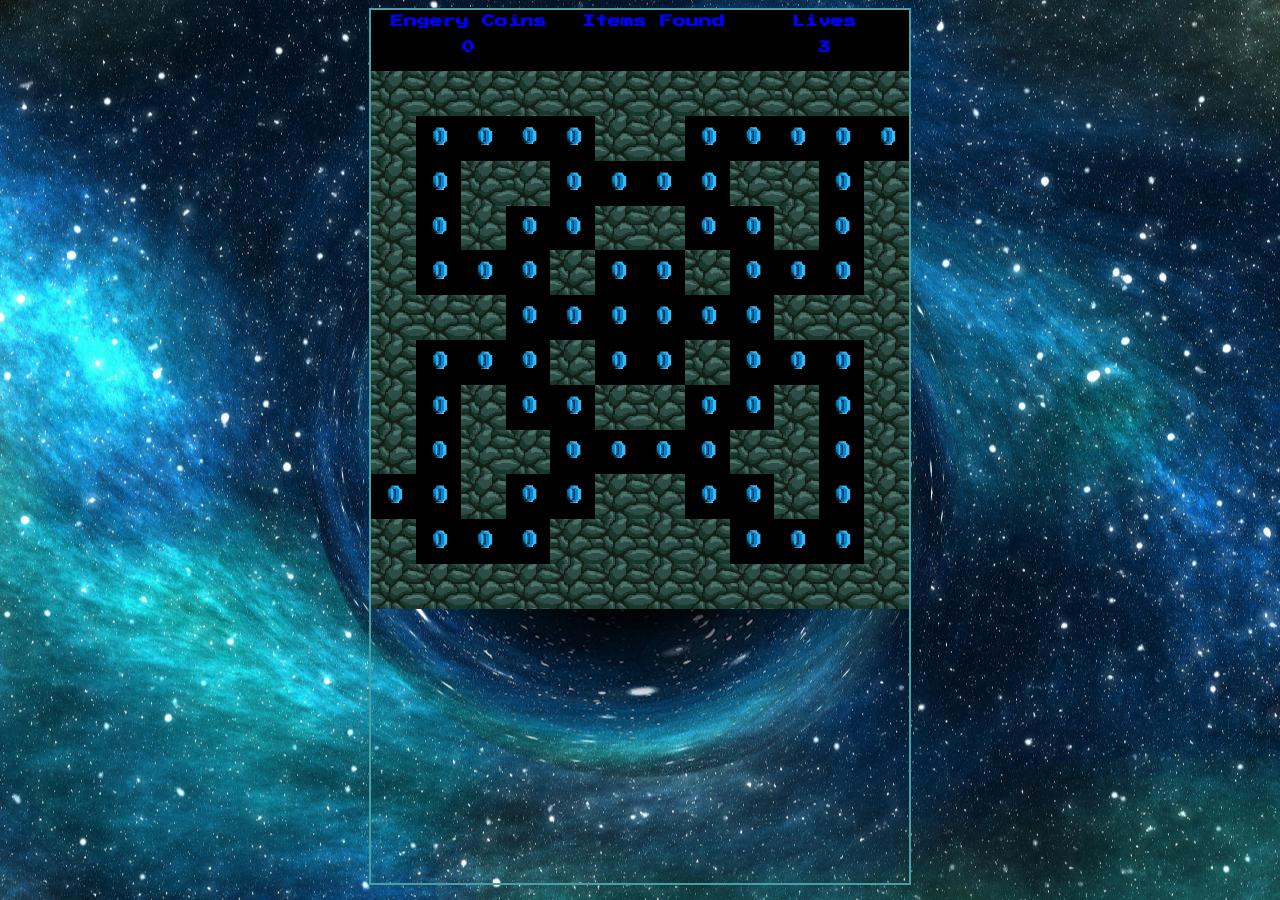
==== index.html @ 5d6bd7fd "game update" ====
<!DOCTYPE html>
<html lang="en">
<head>
    <meta charset="UTF-8">
    <meta name="viewport" content="width=device-width, initial-scale=1.0">
    <meta http-equiv="X-UA-Compatible" content="ie=edge">
    <title>Document</title>
    <link href="https://fonts.googleapis.com/css?family=Press+Start+2P&display=swap" rel="stylesheet">

    <link rel="stylesheet" href="css/main.css">
</head>
<body> 
    <!-- <canvas id="GameBoardCanvas" width="400px" height="400px">
        </canvas> -->
        <div id="mazeContainer">
            <div class="infoBoard">
                <div class="column" id="left"><h4>Engery Coins <p id="energy">0</p></h4></div>
                <div class="column" id="middle">
                    <h4 id="items">Items Found</h4> 
                    <div class="columnB first"></div>
                    <div class="columnB second"></div>
                    <div class="columnB third"></div>
                </div>
                <div class="column" id="right"><h4>Lives <p id="lives">3</p> </h4></div>
            </div>
            <div class="maze">

            </div>
   
</div>
<script src="https://ajax.googleapis.com/ajax/libs/jquery/3.4.1/jquery.min.js"></script>
<script src="js/app.js"></script>
</body>
</html>
---- css/main.css ----
body {
    background-color: black;
    background-image: url('../DoctorWho/spaceBackground.jpg');
    background-attachment: fixed;
    background-repeat: no-repeat;
    background-position: center;
    font-family: 'Press Start 2P', cursive;

}
#mazeContainer {
    text-align: center;
    position: relative;
    border: 2px solid #4A9FA2;
    width: 42vmax;
    height: 97vh;
    margin: 0 auto;
    /* animation: spin 4s infinite linear; */
}
/* @keyframes spin {
	0%  {-webkit-transform: rotate(0deg);}
	100% {-webkit-transform: rotate(360deg);}	
} */
.infoBoard {
    margin: 0 auto;
    height: 4vmax;
    width: 41.2vmax;
    font-family: 'Press Start 2P', cursive;
    border: 5px solid black;
    background-color: black;
    vertical-align: middle;
    color: blue
}
.maze {
    font-size: 0;
    
}
h4 {
    margin: 0 auto;
    font-size: 1vmax
}
span {
    height: 5vmax
}
.column {
    float: left;
    height: 4vmax
  }

.row:after {
    content: "";
    display: table;
    clear: both;
  }
.columnB {
    float: left;
    width: 3.5vmax;
    height: 3.5vmax;
    margin: 0 10px
  }
#right {
    width: 30%
}
#middle {
    width: 35%
}
#left {
    width: 35%
}
.rightBoard {
    height: 48vmax;
    font-family: 'Press Start 2P', cursive;
    border: 5px solid black;
    background-color: black;
    vertical-align: middle;
    color: blue
}

.maze div {
    width:  3.5vmax;
    height: 3.5vmax;
    margin: 0;
    padding: 0;
    display: inline-block;
    background-color: black;
}
.wall {
    background-image: url('../DoctorWho/tile2.png');
    background-size: contain;

}
.coin {
    background-image: url('../DoctorWho/coin.gif');
    background-size: contain;
    background-repeat: no-repeat;

}
.tardis {
    background-image: url('../DoctorWho/tardis.png');
    background-size: contain;
    background-repeat: no-repeat;
    background-position: center;

}
.doctor {
    background-image: url('../DoctorWho/11RunningRight.gif');
    background-size: contain;
    background-repeat: no-repeat;
}
.alien {
    background-image: url('../DoctorWho/redDalek2.png');
    background-size: contain;
    background-repeat: no-repeat;
    background-position: center;
}
.alien1 {
    background-image: url('../DoctorWho/redDalek2.png');
    background-size: contain;
    background-repeat: no-repeat;
    background-position: center;
}
.alien2 {
    background-image: url('../DoctorWho/dalek.png');
    background-size: contain;
    background-repeat: no-repeat;
    background-position: center;
}
.alien3 {
    background-image: url('../DoctorWho/dalek1.gif');
    background-size: contain;
    background-repeat: no-repeat;
    background-position: center;
}
.alien4 {
    background-image: url('../DoctorWho/dalek2.gif');
    background-size: contain;
    background-repeat: no-repeat;
    background-position: center;
}

.screwdriver {
    background-image: url('../DoctorWho/11Screwdriver.gif');
    background-size: contain;
    background-repeat: no-repeat;
    background-position: center;
}
.key {
    background-image: url('../DoctorWho/spinningKey2.gif');
    background-size: contain;
    background-repeat: no-repeat;
    background-position: center;
}

.companion {
    background-image: url('../DoctorWho/dalek2.gif');
    background-size: contain;
    background-repeat: no-repeat;
    background-position: center;
}

.highScoreBoard {
    background-color: black;
    height: 47vmax;
    width: 50vmax;
    margin: 0 auto;
}
.highScore, .nameRegister {
    color: rgb(252, 0, 34);
    text-align: center;
    padding: 5px 
}
.playerScore {
    color: white;
    text-align: center;
    padding: 10px 
}
.columnC {
    height: 2vmax;
    margin: 0 auto
}
#name, #nameEnter {
    font-size: 1.5em;
    margin-block-start: 0.83em;
    margin-block-end: 0.83em;
    margin-inline-start: 0px;
    margin-inline-end: 0px;
    font-weight: bold;
    color: rgb(74, 244, 250);
}
#name {
    display:inline-block;
    text-align: right;
    width: 42%;
    /* padding: 0 0 10px 10px;  */

}
#nameEnter {
    display:inline-block;
    text-align: left;
    text-decoration: underline;
    width: 40%;
    padding: 0 0 0 10px;
}
.row1 {
    display:inline-block;
    width: 10%;
    height: 100%;
    text-decoration: underline

}
.alphabet {
    text-align: center;
    width: 50%;
    display: inline-block;
    margin: 0 25% 0 

}
.letter {
    width: 8%;
    font-size: 1.25em;
    padding: 8px;
    color: greenyellow;
    display: inline-block;
    cursor: pointer;
}
.letter:hover { 
    background-color: re;
  }
.nameRegistared {
    color: rgb(74, 244, 250);
    text-align: center
}
.playerNameTable {
 height: 30%;
 width: 78%;
 display: inline-block;
 margin: 2% 11% 0 11%

}
.rank {
    font-size: 1.25em;
    text-align: center;
    width: 20%;
    display: inline-block
}
.rank1, .rank2 , .rank3, .score1, .score2, .score3, .name1, .name2, .name3 {
    color: red;
}
.rank4, .rank5, .score4, .score5, .name4, .name5 {
    color:  yellow;
}
.score {
    font-size: 1.25em;
    width: 35%;
    display: inline-block
}

.playerName {
    font-size: 1.25em;
    width: 40;
    display: inline-block
}
.playerRow {
    height: 20%
    
}
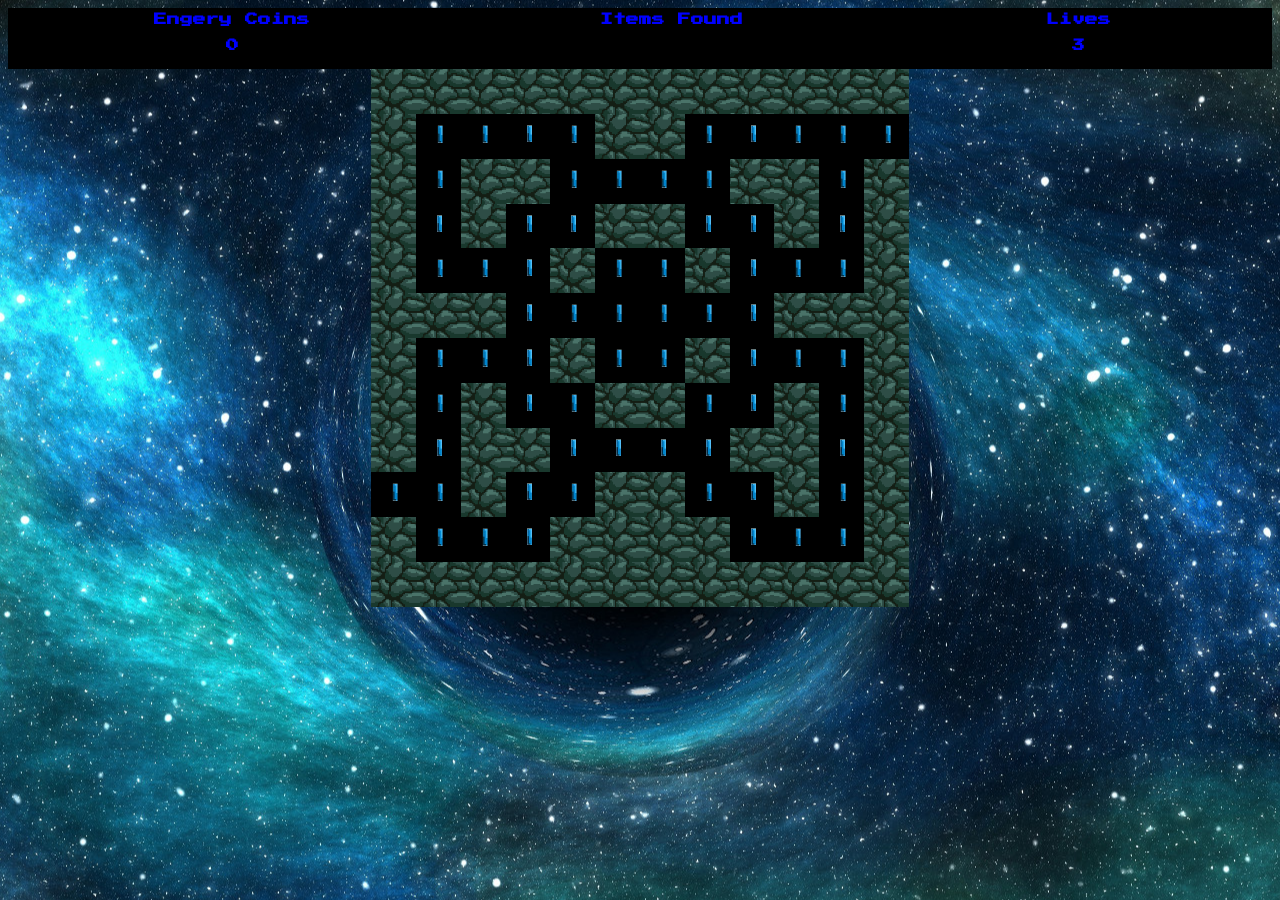
==== commit 50006b61: "updates" ====
--- a/index.html
+++ b/index.html
@@ -10,8 +10,7 @@
     <link rel="stylesheet" href="css/main.css">
 </head>
 <body> 
-    <!-- <canvas id="GameBoardCanvas" width="400px" height="400px">
-        </canvas> -->
+   
         <div id="mazeContainer">
             <div class="infoBoard">
                 <div class="column" id="left"><h4>Engery Coins <p id="energy">0</p></h4></div>
--- a/css/main.css
+++ b/css/main.css
@@ -10,8 +10,8 @@
 #mazeContainer {
     text-align: center;
     position: relative;
-    border: 2px solid #4A9FA2;
-    width: 42vmax;
+    /* border: 2px solid #4A9FA2; */
+    /* width: 42vmax; */
     height: 97vh;
     margin: 0 auto;
     /* animation: spin 4s infinite linear; */
@@ -23,7 +23,7 @@
 .infoBoard {
     margin: 0 auto;
     height: 4vmax;
-    width: 41.2vmax;
+    /* width: 41.2vmax; */
     font-family: 'Press Start 2P', cursive;
     border: 5px solid black;
     background-color: black;
@@ -37,9 +37,6 @@
 h4 {
     margin: 0 auto;
     font-size: 1vmax
-}
-span {
-    height: 5vmax
 }
 .column {
     float: left;
@@ -52,7 +49,9 @@
     clear: both;
   }
 .columnB {
-    float: left;
+    /* float: left; */
+    display: inline-block;
+    width: 33.3%;
     width: 3.5vmax;
     height: 3.5vmax;
     margin: 0 10px
@@ -66,15 +65,6 @@
 #left {
     width: 35%
 }
-.rightBoard {
-    height: 48vmax;
-    font-family: 'Press Start 2P', cursive;
-    border: 5px solid black;
-    background-color: black;
-    vertical-align: middle;
-    color: blue
-}
-
 .maze div {
     width:  3.5vmax;
     height: 3.5vmax;
@@ -101,8 +91,18 @@
     background-position: center;
 
 }
-.doctor {
+.doctor11 {
     background-image: url('../DoctorWho/11RunningRight.gif');
+    background-size: contain;
+    background-repeat: no-repeat;
+}
+.doctor12 {
+    background-image: url('../DoctorWho/doctor12.gif');
+    background-size: contain;
+    background-repeat: no-repeat;
+}
+.doctor13 {
+    background-image: url('../DoctorWho/doctor13right.gif');
     background-size: contain;
     background-repeat: no-repeat;
 }
@@ -137,8 +137,20 @@
     background-position: center;
 }
 
-.screwdriver {
+.screwdriver11 {
     background-image: url('../DoctorWho/11Screwdriver.gif');
+    background-size: contain;
+    background-repeat: no-repeat;
+    background-position: center;
+}
+.screwdriver12 {
+    background-image: url('../DoctorWho/12Screwdriver1.gif');
+    background-size: contain;
+    background-repeat: no-repeat;
+    background-position: center;
+}
+.screwdriver13 {
+    background-image: url('../DoctorWho/doctor13screwdriver.gif');
     background-size: contain;
     background-repeat: no-repeat;
     background-position: center;
@@ -159,7 +171,7 @@
 
 .highScoreBoard {
     background-color: black;
-    height: 47vmax;
+    height: 46vmax;
     width: 50vmax;
     margin: 0 auto;
 }
@@ -253,7 +265,6 @@
     width: 35%;
     display: inline-block
 }
-
 .playerName {
     font-size: 1.25em;
     width: 40;
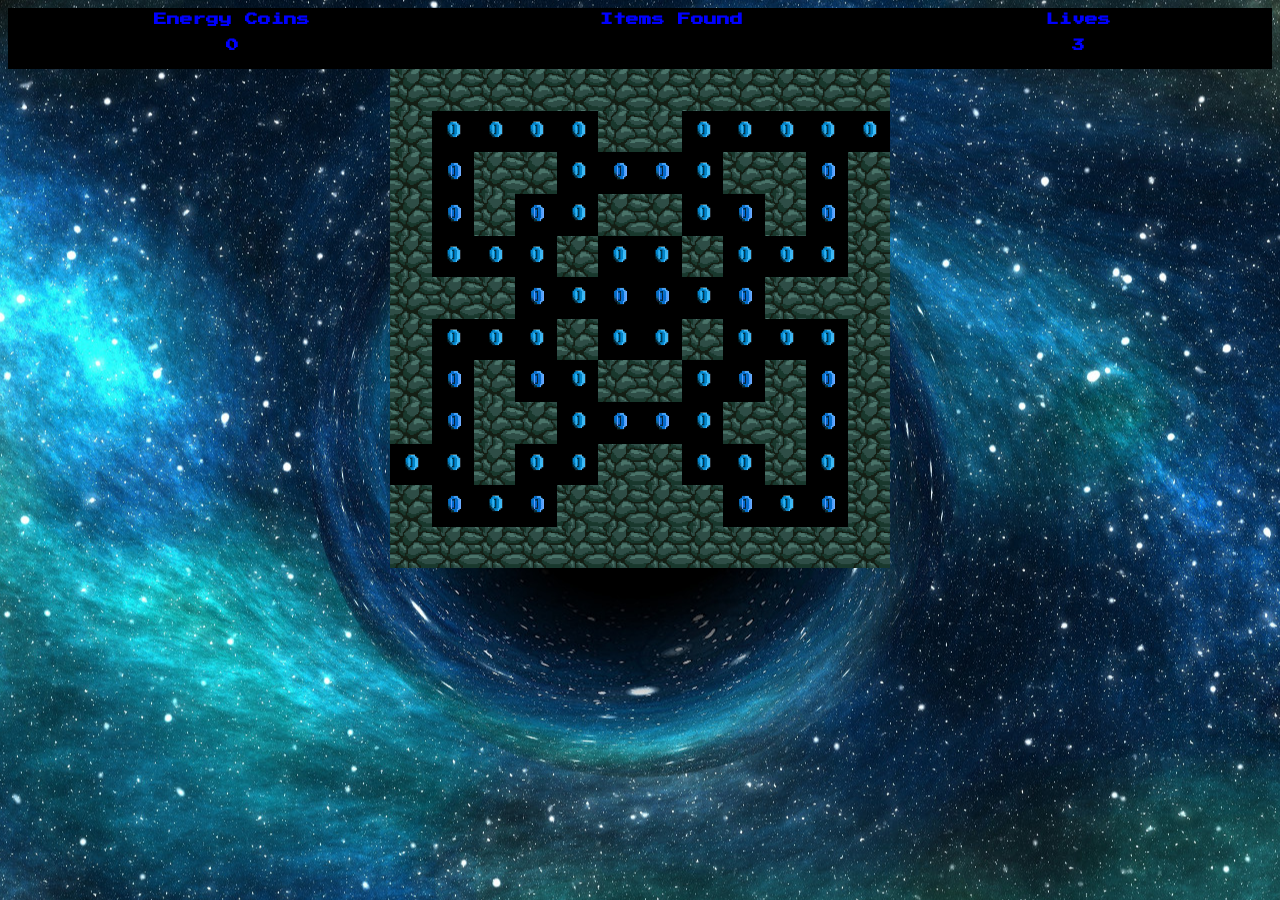
==== commit c2b85aa2: "changed html to jquery" ====
--- a/index.html
+++ b/index.html
@@ -11,22 +11,7 @@
 </head>
 <body> 
    
-        <div id="mazeContainer">
-            <div class="infoBoard">
-                <div class="column" id="left"><h4>Engery Coins <p id="energy">0</p></h4></div>
-                <div class="column" id="middle">
-                    <h4 id="items">Items Found</h4> 
-                    <div class="columnB first"></div>
-                    <div class="columnB second"></div>
-                    <div class="columnB third"></div>
-                </div>
-                <div class="column" id="right"><h4>Lives <p id="lives">3</p> </h4></div>
-            </div>
-            <div class="maze">
 
-            </div>
-   
-</div>
 <script src="https://ajax.googleapis.com/ajax/libs/jquery/3.4.1/jquery.min.js"></script>
 <script src="js/app.js"></script>
 </body>
--- a/css/main.css
+++ b/css/main.css
@@ -23,7 +23,6 @@
 .infoBoard {
     margin: 0 auto;
     height: 4vmax;
-    /* width: 41.2vmax; */
     font-family: 'Press Start 2P', cursive;
     border: 5px solid black;
     background-color: black;
@@ -49,7 +48,6 @@
     clear: both;
   }
 .columnB {
-    /* float: left; */
     display: inline-block;
     width: 33.3%;
     width: 3.5vmax;
@@ -66,8 +64,8 @@
     width: 35%
 }
 .maze div {
-    width:  3.5vmax;
-    height: 3.5vmax;
+    width:  3.25vmax;
+    height: 3.25vmax;
     margin: 0;
     padding: 0;
     display: inline-block;
@@ -96,16 +94,31 @@
     background-size: contain;
     background-repeat: no-repeat;
 }
+/* .doctor11Left {
+    background-image: url('../DoctorWho/11RunningLeft.gif');
+    background-size: contain;
+    background-repeat: no-repeat;
+} */
 .doctor12 {
     background-image: url('../DoctorWho/doctor12.gif');
     background-size: contain;
     background-repeat: no-repeat;
 }
+/* .doctor12Left {
+    background-image: url('../DoctorWho/doctor12left.gif');
+    background-size: contain;
+    background-repeat: no-repeat;
+} */
 .doctor13 {
     background-image: url('../DoctorWho/doctor13right.gif');
     background-size: contain;
     background-repeat: no-repeat;
 }
+/* .doctor13Left {
+    background-image: url('../DoctorWho/doctor13left.gif');
+    background-size: contain;
+    background-repeat: no-repeat;
+} */
 .alien {
     background-image: url('../DoctorWho/redDalek2.png');
     background-size: contain;
@@ -202,7 +215,6 @@
     display:inline-block;
     text-align: right;
     width: 42%;
-    /* padding: 0 0 10px 10px;  */
 
 }
 #nameEnter {
@@ -243,9 +255,9 @@
 }
 .playerNameTable {
  height: 30%;
- width: 78%;
+ width: 60%;
  display: inline-block;
- margin: 2% 11% 0 11%
+ margin: 2% 20% 0 20%
 
 }
 .rank {
@@ -262,12 +274,12 @@
 }
 .score {
     font-size: 1.25em;
-    width: 35%;
+    width: 20%;
     display: inline-block
 }
 .playerName {
     font-size: 1.25em;
-    width: 40;
+    width: 60%;
     display: inline-block
 }
 .playerRow {
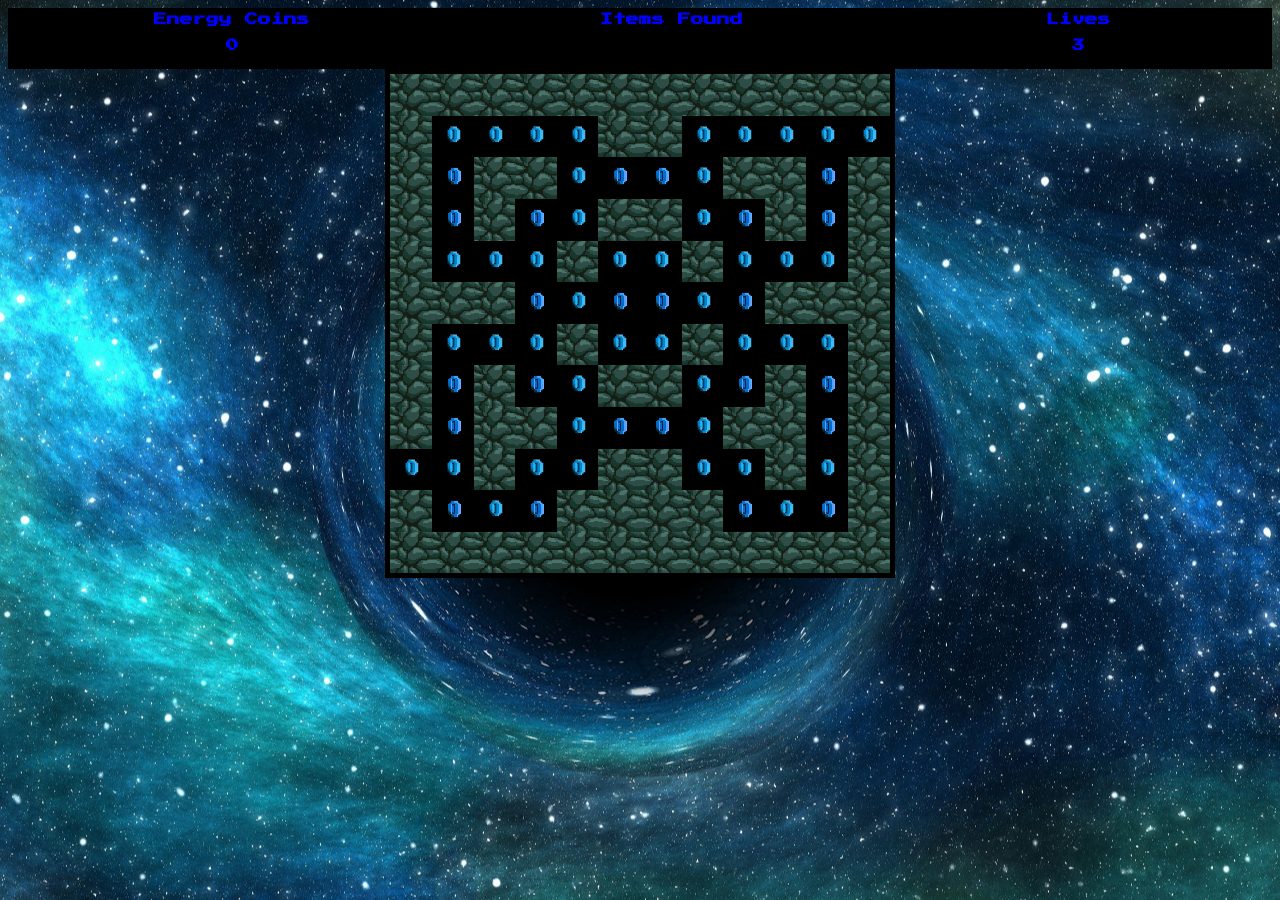
==== commit e9d405ff: "css changes" ====
--- a/index.html
+++ b/index.html
@@ -10,7 +10,9 @@
     <link rel="stylesheet" href="css/main.css">
 </head>
 <body> 
-   
+   <audio id='gameMusic' autoplay loop>
+       <source src="" type="audio/mp3" volume='.5'>
+   </audio>
 
 <script src="https://ajax.googleapis.com/ajax/libs/jquery/3.4.1/jquery.min.js"></script>
 <script src="js/app.js"></script>
--- a/css/main.css
+++ b/css/main.css
@@ -31,6 +31,8 @@
 }
 .maze {
     font-size: 0;
+    display: inline-block;
+    border: 5px solid black;
     
 }
 h4 {
@@ -184,14 +186,16 @@
 
 .highScoreBoard {
     background-color: black;
-    height: 46vmax;
+    height: 43vmax;
     width: 50vmax;
     margin: 0 auto;
+    border: 5px solid red;
 }
 .highScore, .nameRegister {
     color: rgb(252, 0, 34);
     text-align: center;
-    padding: 5px 
+    padding: 5px; 
+    margin: 0 auto
 }
 .playerScore {
     color: white;
@@ -267,7 +271,7 @@
     display: inline-block
 }
 .rank1, .rank2 , .rank3, .score1, .score2, .score3, .name1, .name2, .name3 {
-    color: red;
+    color: rgb(252, 0, 34);
 }
 .rank4, .rank5, .score4, .score5, .name4, .name5 {
     color:  yellow;
@@ -275,7 +279,8 @@
 .score {
     font-size: 1.25em;
     width: 20%;
-    display: inline-block
+    display: inline-block;
+    text-align: center
 }
 .playerName {
     font-size: 1.25em;
@@ -285,4 +290,17 @@
 .playerRow {
     height: 20%
     
+}
+.replayButton {
+    display: inline-block;
+    width: 18%;
+    margin: 0 0 0 80%;
+    font-size: 1.25em;
+    color: rgb(252, 0, 34);
+    border: 5px solid red;
+    text-align: center;
+    cursor: pointer;
+    background-color: black;
+    padding: 5px;
+}
 }
